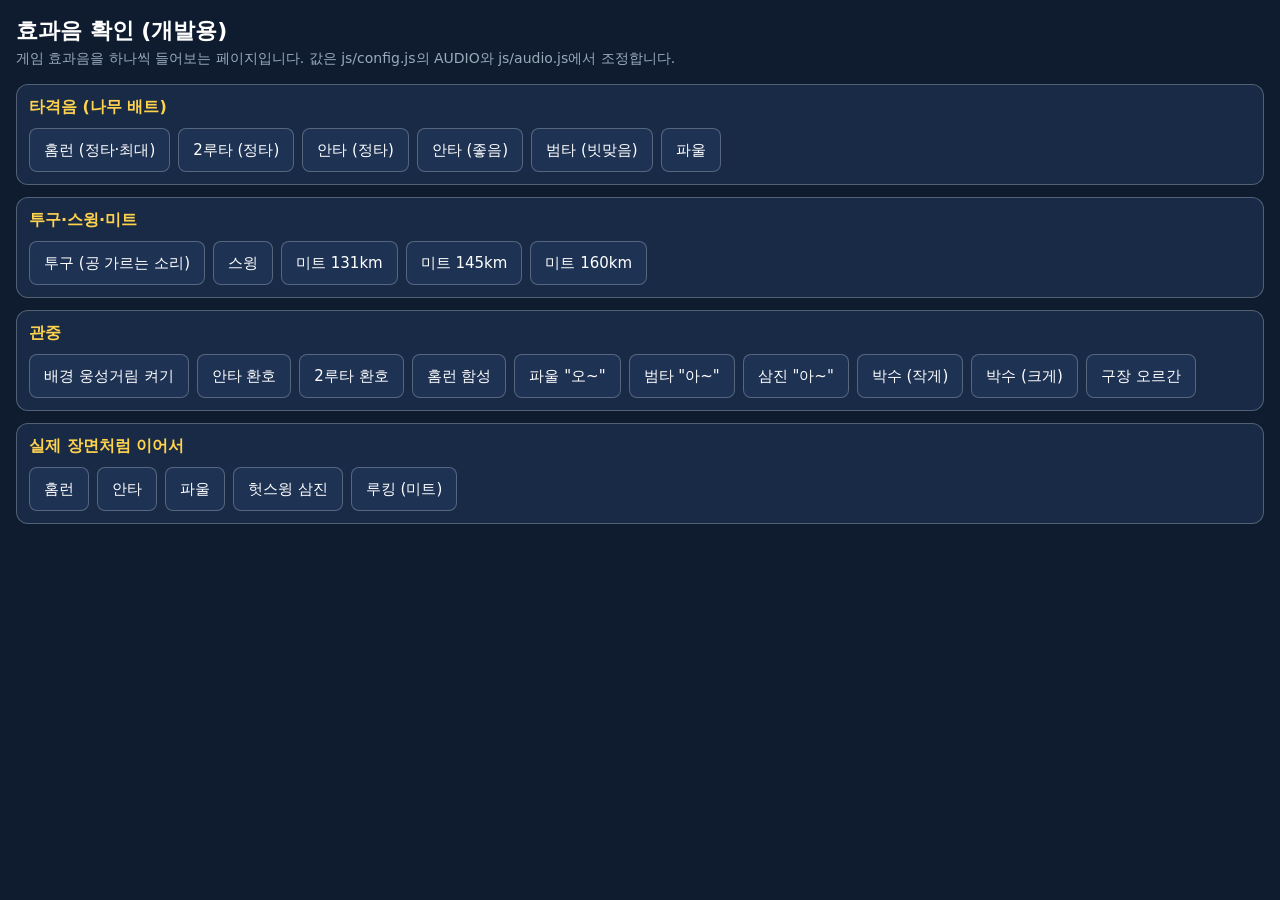
==== tools/sounds.html @ 9da27735 "효과음을 현실감 위주로 다시 합성 - 구장 잔향(코드로 만든 임펄스 응답), 마스터 컴프레서 - 나무 배트 타격음: 충격음 + 질감 노이즈 + 감쇠 사인 공명 모드(정타/빗맞음/홈" ====
<!doctype html>
<html lang="ko">
  <head>
    <meta charset="utf-8" />
    <meta name="viewport" content="width=device-width, initial-scale=1" />
    <title>효과음 확인</title>
    <style>
      :root {
        --bg: #0f1c30;
        --card: #182a45;
        --line: rgba(255, 255, 255, 0.25);
        --text: #fff;
        --sub: #9ab;
        --accent: #2f7de1;
      }
      body {
        margin: 0;
        padding: 16px;
        background: var(--bg);
        color: var(--text);
        font-family: system-ui, -apple-system, "Segoe UI", "Apple SD Gothic Neo", "Malgun Gothic", sans-serif;
      }
      h1 {
        font-size: 22px;
        margin: 0 0 4px;
      }
      p {
        color: var(--sub);
        margin: 0 0 16px;
        font-size: 14px;
      }
      section {
        background: var(--card);
        border: 1px solid var(--line);
        border-radius: 12px;
        padding: 12px;
        margin-bottom: 12px;
      }
      h2 {
        font-size: 16px;
        margin: 0 0 10px;
        color: #ffd34d;
      }
      .row {
        display: flex;
        flex-wrap: wrap;
        gap: 8px;
      }
      button {
        min-height: 44px;
        padding: 0 14px;
        font: inherit;
        font-size: 15px;
        border-radius: 8px;
        border: 1px solid var(--line);
        background: #1e3254;
        color: var(--text);
        cursor: pointer;
      }
      button.on {
        background: var(--accent);
        border-color: var(--accent);
      }
    </style>
  </head>
  <body>
    <h1>효과음 확인 (개발용)</h1>
    <p>게임 효과음을 하나씩 들어보는 페이지입니다. 값은 js/config.js의 AUDIO와 js/audio.js에서 조정합니다.</p>

    <section>
      <h2>타격음 (나무 배트)</h2>
      <div class="row">
        <button data-play="bat" data-opts='{"clean":1,"power":1}'>홈런 (정타·최대)</button>
        <button data-play="bat" data-opts='{"clean":1,"power":0.7}'>2루타 (정타)</button>
        <button data-play="bat" data-opts='{"clean":1,"power":0.5}'>안타 (정타)</button>
        <button data-play="bat" data-opts='{"clean":0.65,"power":0.5}'>안타 (좋음)</button>
        <button data-play="bat" data-opts='{"clean":0.4,"power":0.35}'>범타 (빗맞음)</button>
        <button data-play="bat" data-opts='{"clean":0.25,"power":0.3}'>파울</button>
      </div>
    </section>

    <section>
      <h2>투구·스윙·미트</h2>
      <div class="row">
        <button data-play="pitch">투구 (공 가르는 소리)</button>
        <button data-play="swing">스윙</button>
        <button data-play="mitt" data-opts='{"speed":131}'>미트 131km</button>
        <button data-play="mitt" data-opts='{"speed":145}'>미트 145km</button>
        <button data-play="mitt" data-opts='{"speed":160}'>미트 160km</button>
      </div>
    </section>

    <section>
      <h2>관중</h2>
      <div class="row">
        <button id="amb">배경 웅성거림 켜기</button>
        <button data-play="cheer" data-opts='{"intensity":0.55,"dur":1.4}'>안타 환호</button>
        <button data-play="cheer" data-opts='{"intensity":0.75,"dur":2}'>2루타 환호</button>
        <button data-play="cheer" data-opts='{"intensity":1,"dur":3.2}'>홈런 함성</button>
        <button data-play="ooh" data-opts='{"intensity":0.35}'>파울 "오~"</button>
        <button data-play="groan" data-opts='{"intensity":0.4}'>범타 "아~"</button>
        <button data-play="groan" data-opts='{"intensity":0.7}'>삼진 "아~"</button>
        <button data-play="applause" data-opts='{"level":0.3,"dur":2.5}'>박수 (작게)</button>
        <button data-play="applause" data-opts='{"level":1,"dur":3}'>박수 (크게)</button>
        <button data-play="organ">구장 오르간</button>
      </div>
    </section>

    <section>
      <h2>실제 장면처럼 이어서</h2>
      <div class="row">
        <button data-scene="homerun">홈런</button>
        <button data-scene="single">안타</button>
        <button data-scene="foul">파울</button>
        <button data-scene="strikeout">헛스윙 삼진</button>
        <button data-scene="looking">루킹 (미트)</button>
      </div>
    </section>

    <script src="../js/config.js"></script>
    <script src="../js/rng.js"></script>
    <script src="../js/audio.js"></script>
    <script>
      (function () {
        'use strict';
        const audio = BB.createAudio();
        const fakeLast = (result, extra) =>
          Object.assign({ result, timing: 'PERFECT', pitch: { speed: 152 }, atBatOutcome: null, foulCapped: false }, extra);
        // 투구 → (스윙) → 결과. 시간 간격은 게임과 비슷하게
        const SCENES = {
          homerun: [['pitch', 0], ['swing', 0.75], ['result', 0.8, fakeLast('HOMERUN')]],
          single: [['pitch', 0], ['swing', 0.75], ['result', 0.8, fakeLast('SINGLE', { timing: 'GOOD' })]],
          foul: [['pitch', 0], ['swing', 0.75], ['result', 0.8, fakeLast('FOUL', { timing: 'BAD' })]],
          strikeout: [['pitch', 0], ['swing', 0.6], ['result', 0.84, fakeLast('SWING_MISS', { timing: 'BAD', atBatOutcome: 'STRIKEOUT' })]],
          looking: [['pitch', 0], ['result', 0.84, fakeLast('LOOKING', { timing: 'NONE' })]],
        };
        document.addEventListener('click', (e) => {
          const b = e.target.closest('button');
          if (!b) return;
          audio.unlock();
          if (b.dataset.play) audio.play(b.dataset.play, b.dataset.opts ? JSON.parse(b.dataset.opts) : {});
          if (b.dataset.scene) {
            for (const [type, at, last] of SCENES[b.dataset.scene]) {
              setTimeout(() => audio.onGameEvent(type === 'result' ? { type, last } : { type: type === 'pitch' ? 'release' : 'swing' }), at * 1000);
            }
          }
        });
        let ambOn = false;
        document.getElementById('amb').addEventListener('click', (e) => {
          ambOn = !ambOn;
          audio.setAmbience(ambOn);
          e.target.textContent = ambOn ? '배경 웅성거림 끄기' : '배경 웅성거림 켜기';
          e.target.classList.toggle('on', ambOn);
        });
      })();
    </script>
  </body>
</html>
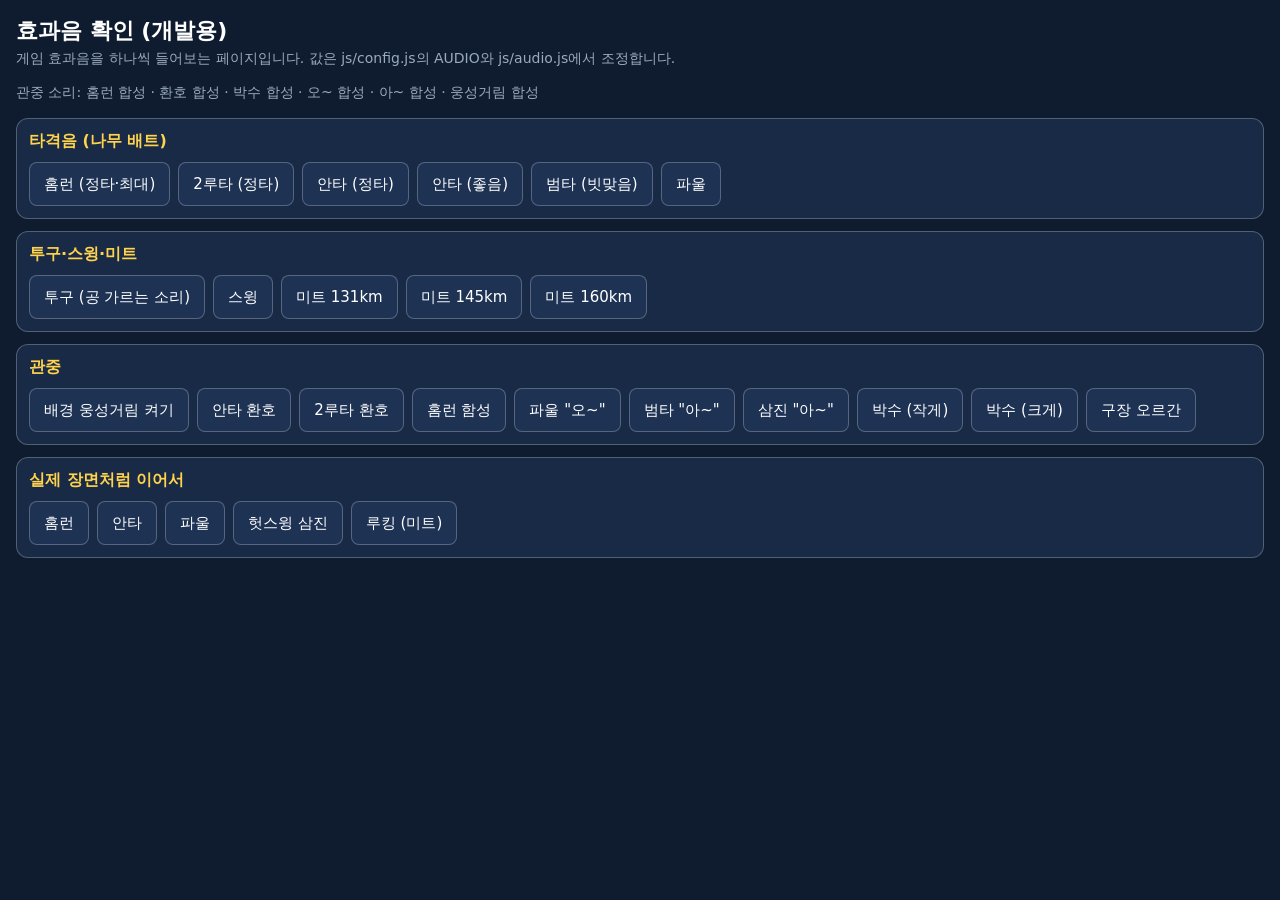
==== commit de21560b: "관중 소리를 CC0 녹음으로 바꿀 수 있는 구조 추가 (녹음 없으면 합성음) - sounds/<슬롯>.mp3 → node tools/embed-sounds.js → js/sound" ====
--- a/tools/sounds.html
+++ b/tools/sounds.html
@@ -66,6 +66,7 @@
   <body>
     <h1>효과음 확인 (개발용)</h1>
     <p>게임 효과음을 하나씩 들어보는 페이지입니다. 값은 js/config.js의 AUDIO와 js/audio.js에서 조정합니다.</p>
+    <p id="status">관중 소리: 버튼을 한 번 누르면 녹음/합성 여부가 표시됩니다.</p>
 
     <section>
       <h2>타격음 (나무 배트)</h2>
@@ -96,7 +97,7 @@
         <button id="amb">배경 웅성거림 켜기</button>
         <button data-play="cheer" data-opts='{"intensity":0.55,"dur":1.4}'>안타 환호</button>
         <button data-play="cheer" data-opts='{"intensity":0.75,"dur":2}'>2루타 환호</button>
-        <button data-play="cheer" data-opts='{"intensity":1,"dur":3.2}'>홈런 함성</button>
+        <button data-play="homerun">홈런 함성</button>
         <button data-play="ooh" data-opts='{"intensity":0.35}'>파울 "오~"</button>
         <button data-play="groan" data-opts='{"intensity":0.4}'>범타 "아~"</button>
         <button data-play="groan" data-opts='{"intensity":0.7}'>삼진 "아~"</button>
@@ -119,6 +120,7 @@
 
     <script src="../js/config.js"></script>
     <script src="../js/rng.js"></script>
+    <script src="../js/sounds-data.js"></script>
     <script src="../js/audio.js"></script>
     <script>
       (function () {
@@ -145,6 +147,13 @@
             }
           }
         });
+        const NAMES = { homerun: '홈런', cheer: '환호', applause: '박수', ooh: '오~', groan: '아~', ambience: '웅성거림' };
+        const LABEL = { recording: '녹음', loading: '불러오는 중', error: '녹음 오류(합성 사용)', synth: '합성' };
+        setInterval(() => {
+          const st = audio.sampleStatus();
+          document.getElementById('status').textContent =
+            '관중 소리: ' + Object.keys(NAMES).map((k) => NAMES[k] + ' ' + LABEL[st[k]]).join(' · ');
+        }, 500);
         let ambOn = false;
         document.getElementById('amb').addEventListener('click', (e) => {
           ambOn = !ambOn;
